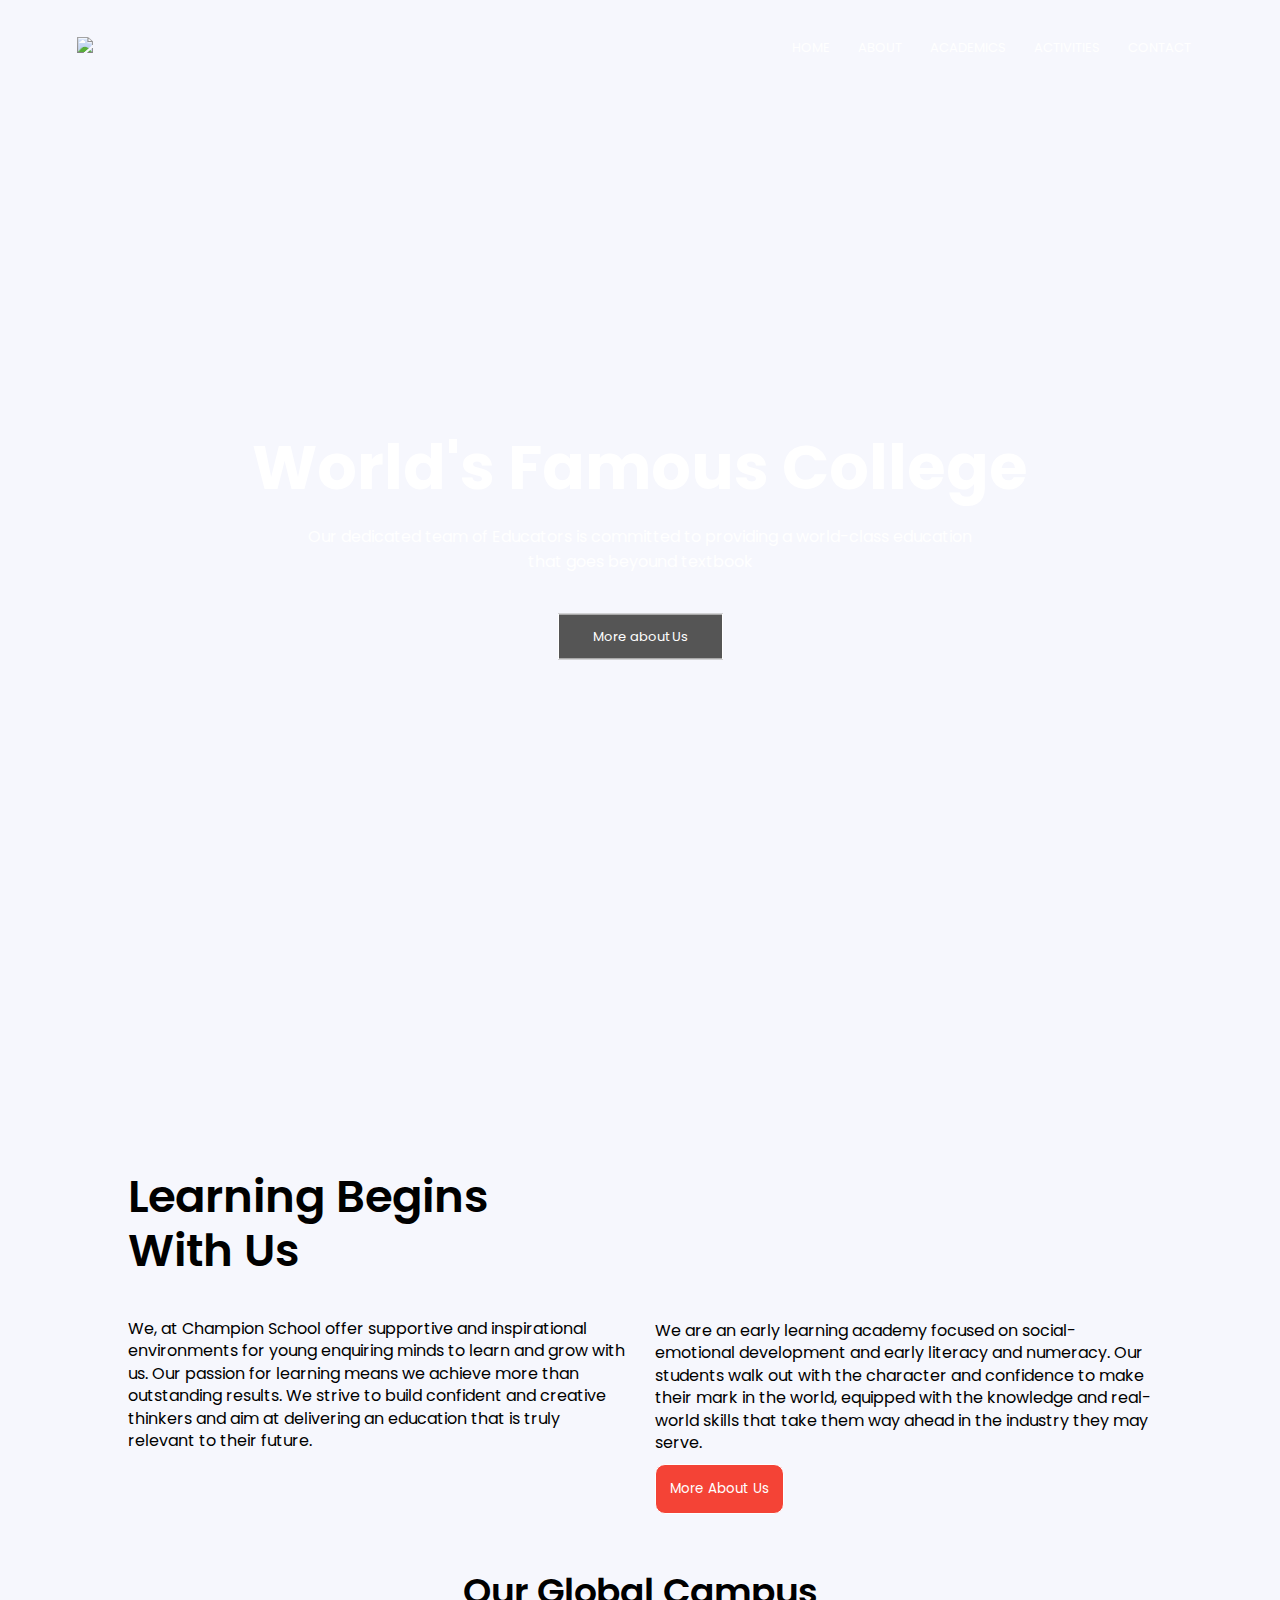
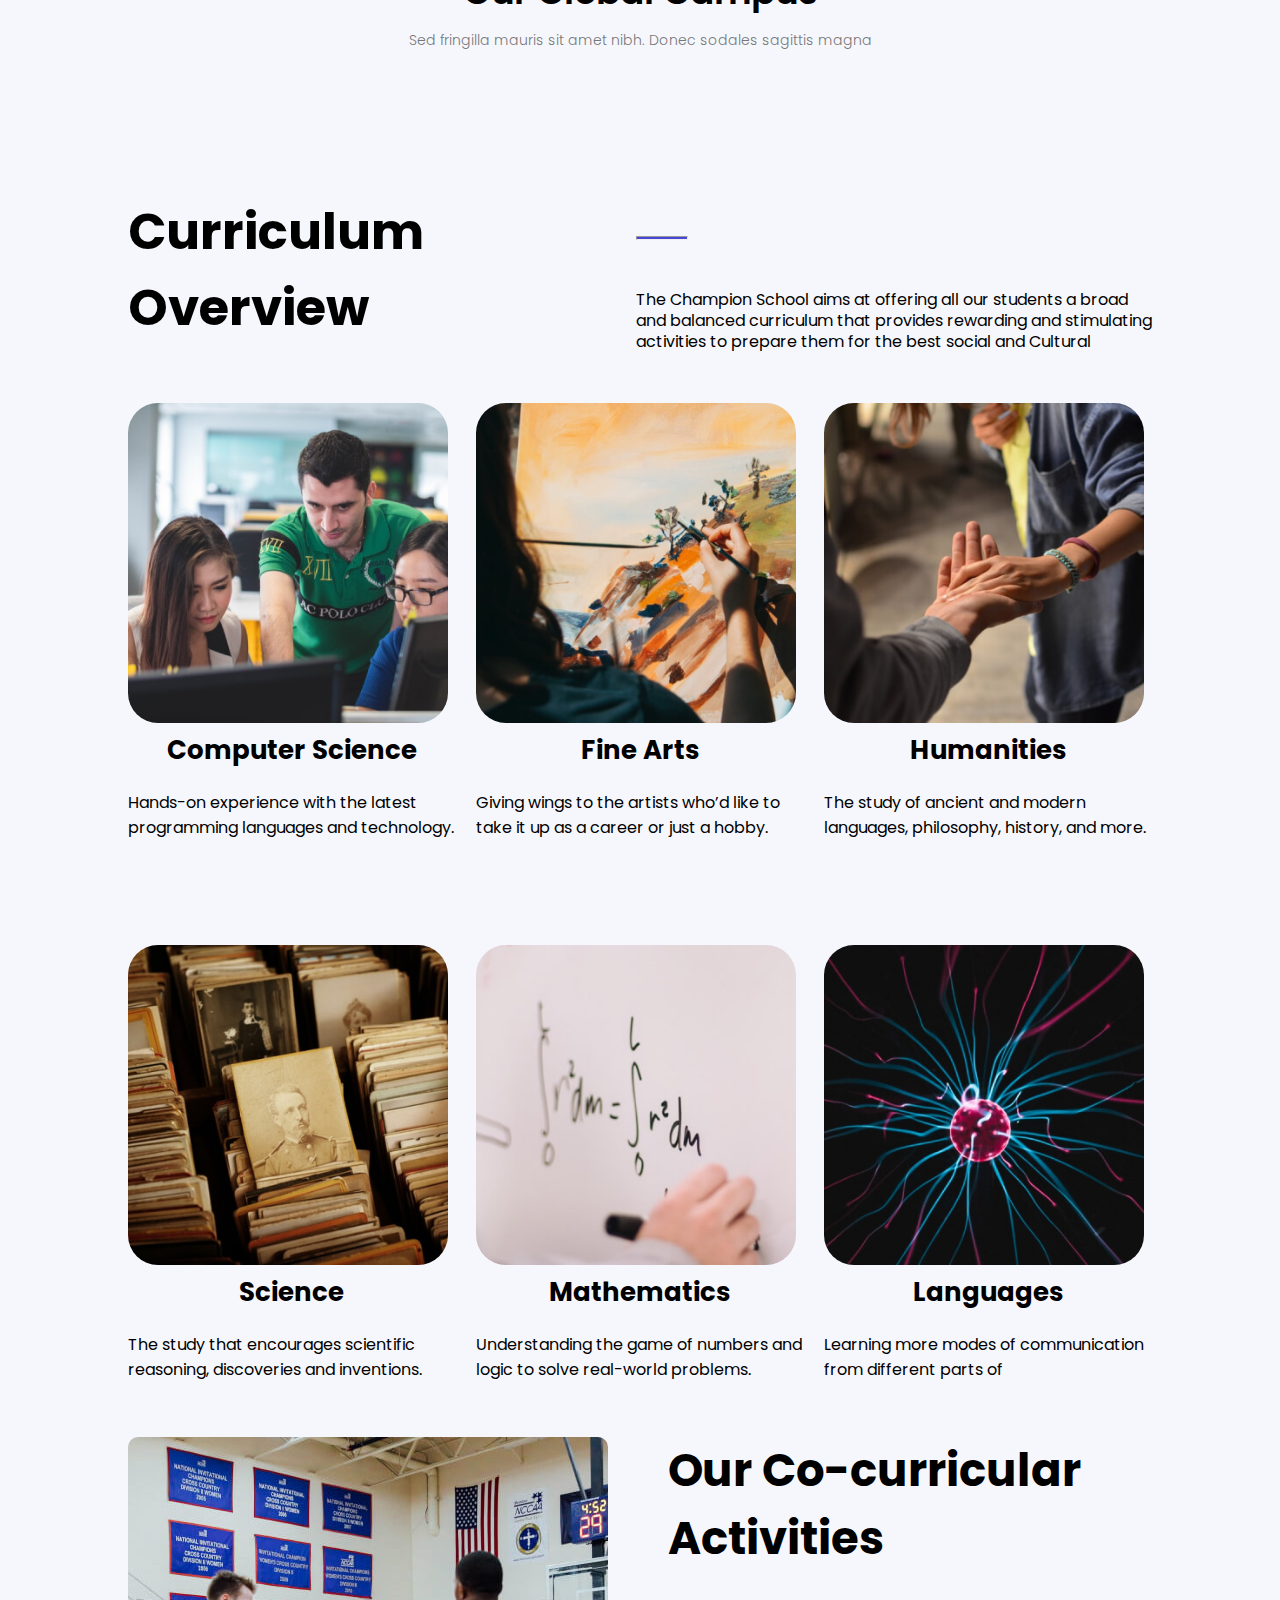
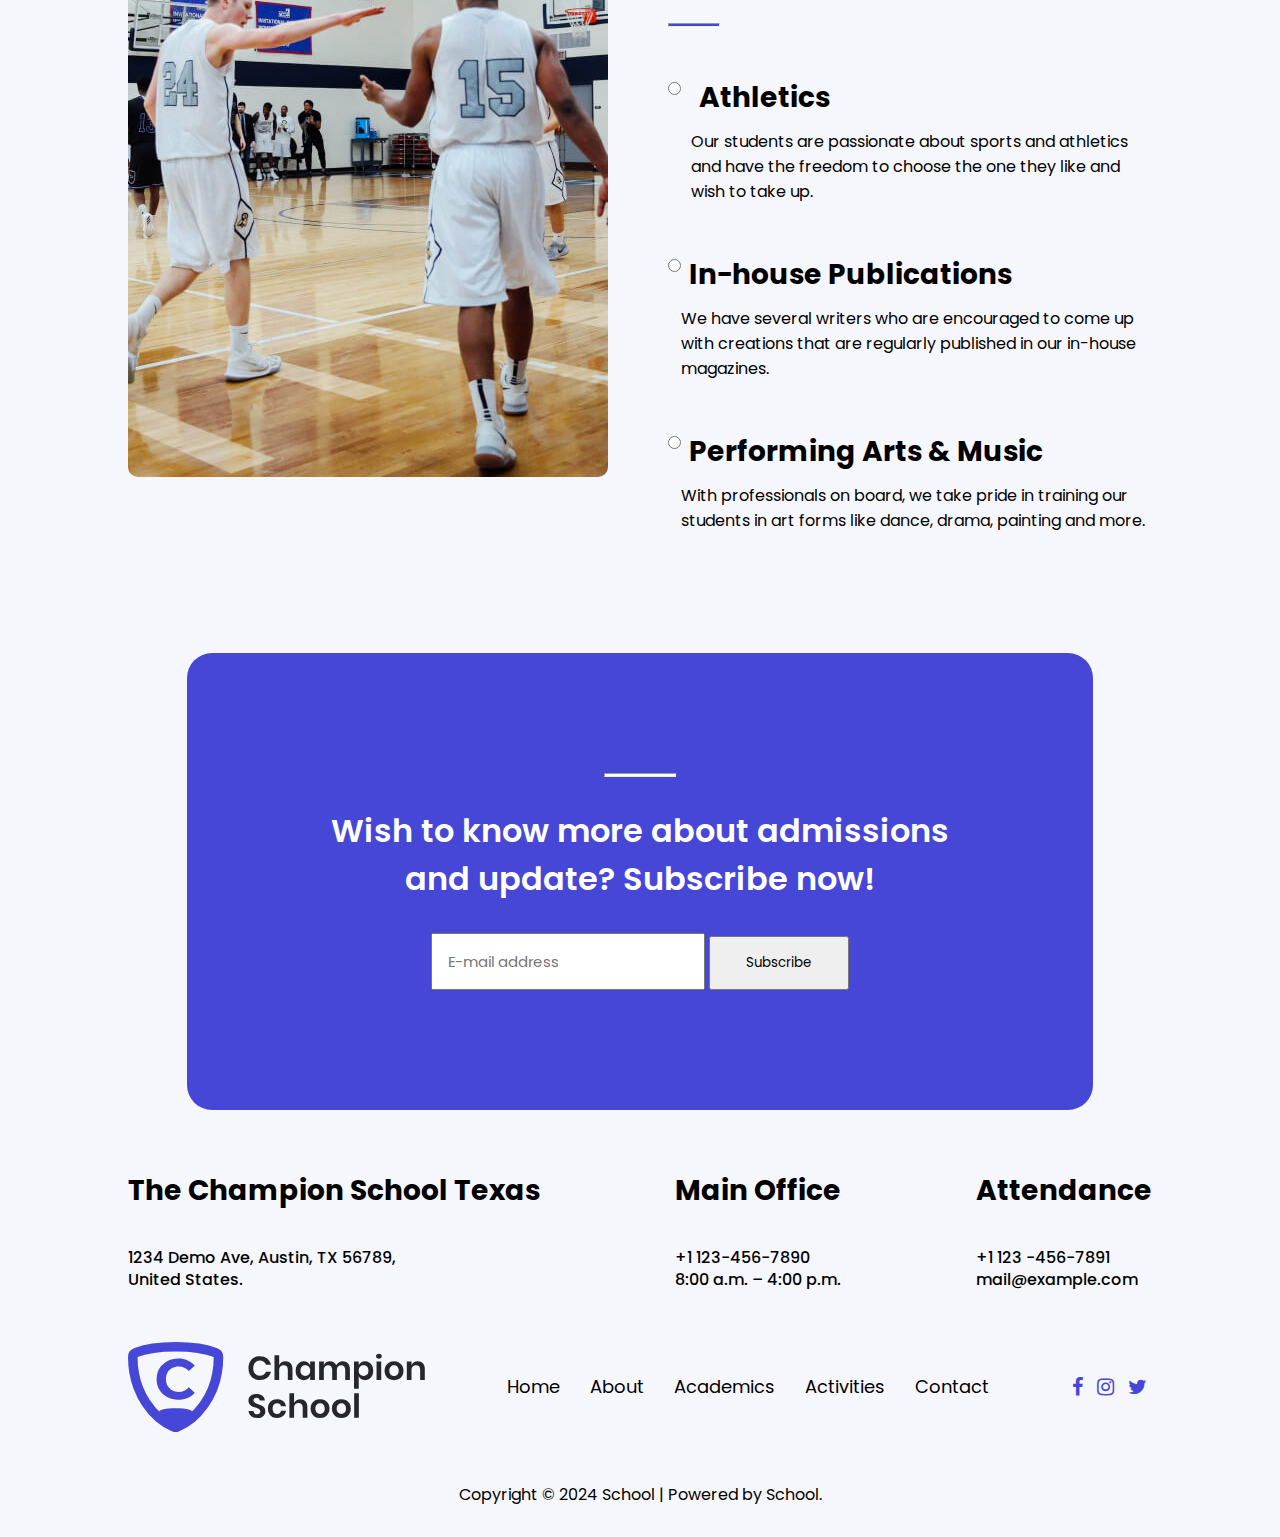
==== index.html @ 12ad3af4 "intial commit" ====
<!DOCTYPE html>
<html lang="en">
<head>
    <meta charset="UTF-8">
    <meta http-equiv="X-UA-Compatible" content="IE=edge">
    <meta name="viewport" content="width=device-width, initial-scale=1.0">
    <title>University Website Design</title>
    <link rel="preconnect" href="https://fonts.googleapis.com">
    <link href="https://fonts.googleapis.com/css2?family=Lato:wght@400;700&family
=League+Spartan:wght@400;500;600;700&family=Poppins:ital,wght@0,200;0,400;0,
500;0,600;0,900;1,400;1,600&display=swap" rel="stylesheet">
<link rel="preconnect" href="https://fonts.gstatic.com" crossorigin>
<link rel="stylesheet" href="font-awsome/css/font-awesome.min.css"> 
    <link rel="stylesheet" href="style.css">
</head>
<body>

     <section class="header">
         <nav>
              <a href="index.html"><img src="images/site-logo.svg"></a>
              <div class="nav-links" id="navLinks">
                <i class="fa fa-times" onclick="hideMenu()"></i>
                    <ul>
                        <li><a href="index.html">HOME</a></li>
                        <li><a href="about.html">ABOUT </a></li>
                        <li><a href="academics.html">ACADEMICS</a></li>
                        <li><a href="activities.html">ACTIVITIES</a></li>
                        <li><a href="contact.html">CONTACT</a></li>
                    </ul>
              </div>
              <i class="fa fa-bars" onclick="showMenu()"></i>
         </nav>

         <div class="text-box">
               <h1>World's Famous College</h1>
               <p>Our dedicated team of Educators is committed to providing a world-class education <br>
              that goes beyound textbook </p>
                 <a href="" class="hero-btn">More about Us</a>
         </div>
         
     </section>

<!---------  learning--------->

<section class="learning">
        <div class="col-1">
          <h2> Learning Begins <br> With Us</h2>
         <p> We, at Champion School offer supportive and inspirational environments for young 
          enquiring minds to learn and grow with us. Our passion for learning means we achieve 
          more than outstanding results. We strive to build confident and creative 
          thinkers and aim at delivering an education that is truly relevant to their future.</p>
        </div>
         <div class="col-2">
          
            <p>We are an early learning academy focused on social-emotional development and early literacy and numeracy.
               Our students walk out with the character and confidence to make their mark in the world, equipped
                with the knowledge and real-world skills that take them way ahead in the industry they may serve.
              </p>
              <button class="learn">More About Us</button>
         </div>

</section>

<!-------------Our Campus----------->

<section class="campus">
    <h1>Our Global Campus</h1>
    <p>Sed fringilla mauris sit amet nibh. Donec sodales sagittis magna</p>
      
     <div class="row">
           <div class="campus-col">
               <img src="images/london.png" alt="">
                <div class="layer">
                     <h3>LONDON</h3>
                </div>
           </div>
           <div class="campus-col">
               <img src="images/newyork.png" alt="">
                <div class="layer">
                     <h3>NEWYORK</h3>
                </div>
           </div>
           <div class="campus-col">
               <img src="images/washington.png" alt="">
                <div class="layer">
                     <h3>WASHINGTON</h3>
                </div>
           </div>
     </div>

</section>


<!-------------------Curriculum----------------->

<section class="curriculum">

    <div class="curriculum-col">
             <h2>Curriculum <br> Overview</h2>
              <div>
                <hr class="hero">
                <p>The Champion School aims at offering all our students a broad <br> and balanced curriculum that provides 
                   rewarding and stimulating <br> activities to prepare them for the best social and Cultural</p>
              </div>
    </div>

    <div class="subjects">
            <div class="subject">
                <img src="Images/school-template-curriculum-img-1.jpg" alt="">
                <h4>Computer Science</h4>
                <p>Hands-on experience with the latest programming languages and technology.</p>
            </div>
            <div class="subject">
                <img src="Images/school-template-curriculum-img-2.jpg" alt="">
                <h4>Fine Arts</h4>
                <p>Giving wings to the artists who’d like to take it up as a career or just a hobby.</p>
            </div>
            <div class="subject">
                <img src="Images/school-template-curriculum-img-3.jpg" alt="">
                <h4>Humanities</h4>
                <p>The study of ancient and modern languages, philosophy, history, and more.</p>
            </div>

    </div>

    <div class="subjects">
        <div class="subject">
            <img src="Images/school-template-curriculum-img-4.jpg" alt="">
            <h4>Science </h4>
            <p>The study that encourages scientific reasoning, discoveries and inventions.</p>
               
        </div>
        <div class="subject">
            <img src="Images/school-template-curriculum-img-5.jpg" alt="">
            <h4>Mathematics</h4>
            <p>Understanding the game of numbers and logic to solve real-world problems.</p>
        </div>
        <div class="subject">
            <img src="Images/school-template-curriculum-img-6.jpg" alt="">
            <h4>Languages</h4>
            <p>Learning more modes of communication from different parts of</p>
        </div>

</div>


</section>



<!------------------co-curricular------------>
<section class="co-curricular">

    <div class="co-curricularImg"> 
        <img src="Images/school-template-activities-img.jpg" alt="">
    </div>  
   

      <div class="co-curricular1">
          <h2>Our Co-curricular Activities</h2>
          <hr class="hero"/>
          <div class="athletics">
            <div class="athlet">
                 <div class="radio">
                    <input type="radio" class="myradio">
                 </div>
                    <div class="Ourathlet">
                        <h3>Athletics</h3>
                        <p>Our students are passionate about sports and athletics and have the freedom to 
                          choose the one they like and wish to take up.</p>
                    </div>
                 </div>
            <div class="InHouse">
                <div class="radio">
                    <input type="radio">
                 </div>
                 <div class="house">
                    <h3>In-house Publications</h3>
                    <p>We have several writers who are encouraged to come up with creations 
                        that are regularly published in our in-house magazines.</p>
                 </div>
     
            </div>
            <div class="Arts">
                <div class="radio">
                    <input type="radio">
                 </div>

                 <div class="Art1">
                    <h3>Performing Arts & Music</h3>
                    <p>With professionals on board, we take pride in training our students in art 
                    forms like dance, drama, painting and more.</p>
                 </div>
            
            </div>
          </div>
         
      </div>

</section>


<!------------subscribe-->

<section class="subscribe">
  <div class="subscribe1">
    <hr class="hero"/>
    <h2>Wish to know more about admissions and update? Subscribe now!</h2>
    <input type="text" placeholder="E-mail address">
    <button type="button">Subscribe</button>

  </div>
    


</section>


<section class="championSchool">
    <div class="theschool">
             <h3>The Champion School Texas​</h3>
             <p>1234 Demo Ave, Austin, TX 56789,</p>
             <p>United States.</p>
    </div>
    <div class="Main">
            <h3>Main Office</h3>
            <p>+1 123-456-7890</p>
            <p>8:00 a.m. – 4:00 p.m.</p>
    </div>
    <div class="attendance​">
        <h3>Attendance​</h3>
        <p>+1 123 -456-7891</p>
        <p>mail@example.com</p>
    </div>

</section>

<section class="footer">
<footer>
    <img src="Images/site-logo (1).svg" alt="">
     <div class="menu">
         <ul>
             <li>Home</li>
             <li>About</li>
             <li>Academics</li>
             <li>Activities</li>
             <li>Contact</li>
         </ul>
     </div>
     <div class="footer-icons">
         <i class="fa fa-facebook"></i>
         <i class="fa fa-instagram"></i>
         <i class="fa fa-twitter"></i>
     </div>
</footer>
<p>Copyright © 2024 School | Powered by School.</p>
</section>



     <!-------------Javascript for toggle menu------------>
     <script>
            var navLinks = document.getElementById("navLinks");

            function showMenu(){
                navLinks.style.right = "0";
            }
            function hideMenu(){
                navLinks.style.right = "-200px";
            }


     </script>
    
</body>
</html>
---- style.css ----
*{
    margin: 0;
    padding: 0;
    font-family: 'Lato', sans-serif;
    font-family: 'League Spartan', sans-serif;
    font-family: 'Poppins', sans-serif;   
}
body{
    background-color:#F6F7FD ;
}

.header{
    min-height: 120vh;
    width: 100%;
    background-image:  url(images/banner1.jpg);
    background-position: center;
    background-size: cover;
    position: relative;
}
nav{
    display: flex;
    padding: 2% 6%;
    justify-content: space-between;
    align-items: center;
}
nav img{
    width: 150px;
}
.nav-links{
    flex: 1;
    text-align: right;
}
.nav-links ul li{
    list-style: none;
    display: inline-block;
    padding: 8px 12px;
    position: relative; 
}
.nav-links ul li a{
    color: #fff;
    text-decoration: none;
    font-size: 13px;
}
.nav-links ul li::after{
    content: "";
    width: 0%;
    height: 2px;
    background: #4747D7;
    display: block;
    margin: auto;
    transition: 0.5s;
}
.nav-links ul li:hover::after{
    width: 100%;
    color: #4747D7;
}
.text-box{
    width: 90%;
    color: #fff;
    position: absolute;
    top: 50%;
    left: 50%;
    transform: translate(-50%, -50%);
    text-align: center;
}
.text-box h1{
    font-size: 62px;
}
.text-box p{
    margin: 10px 0 40px;
    font-size: 16px;
    color: #fff;
}
.hero-btn{
    display: inline-block;
    text-decoration: none;
    color: #fff;
    border: 1px solid #fff;
    padding: 12px 34px;
    font-size: 13px;
    background-color: #555;
    position: relative;
    cursor: pointer;
}
nav .fa{
    display: none;
}
.hero-btn:hover{
    border: 1px solid #4747D7;
    background: #4747D7;
    transition: 1s;
}
@media (max-width: 700px) {
    body{
        overflow-x: hidden;
    }
    .text-box h1{
        font-size: 20px;
    }
    .nav-links ul li{
       display: block;
    }
    .nav-links{
        position: fixed;
        background: #4747D7;
        height: 100vh;
        width: 200px;
        top: 0;
        right: -200px;
        text-align: left;
        z-index: 2;
        transition: 1s;
        
    }
    nav .fa{
        display: block;
        color: #fff;
        margin: 10px;
        font-size: 22px;
        cursor: pointer;
    }
    .nav-links ul{
        padding: 30px;
    }
}
/*------Learning-----------*/

.learning{
    display: flex;
    justify-content: space-between;
    width: 80%;
    gap: 30px;
    width: 80%;
    margin: auto;
    margin-top: 90px;
}

.learning .col-1{
    width: 100%;
}

.col-1 h2{
    font-size: 45px;
    font-weight: 600;
    font-family: Poppins;
    margin-bottom: 40px;
    line-height: 1.2;
}
.col-1 p{
    line-height: 1.4;
    font-size: 16px;
}

.col-2{
    width: 100%;
    margin-top: 150px;
}

.col-2 p{

    line-height: 1.4;
    font-size: 16px;
}
button.learn{
    padding: 14px;
    margin-top: 10px;
    color: #fff;
    background-color: #f44336;
    border: 1px solid #fff;
    border-radius: 10px;
}

/*----------------Campus----------*/

.campus{
    width: 80%;
    margin: auto;
    text-align: center;
    padding-top: 50px;
}
.campus h1{
    font-size: 36px;
    font-weight: 600;
}
.campus p{
    color: #777;
    font-size: 14px;
    font-weight: 300;
    line-height: 22px;
    padding: 10px;
}

.campus .row{
    display: flex;
    justify-content: space-between;
    align-items: center;
    margin-top: 5px;
}
.campus-col{
    flex-basis: 32%;
    border-radius: 10px;
    margin-bottom: 30px;
    position: relative;
    overflow: hidden;
}
.campus-col img{
    width: 100%;
    display: block;
}
.layer{
    background: transparent;
    height: 100%;
    width: 100%;
    position: absolute;
    top: 0;
    left: 0;
    transition: 0.5s;
}
.layer:hover{
    background: rgba(226, 0, 0, 0.7);
}
.layer h3{
    width: 100%;
    font-weight: 500;
    color: #fff;
    font-size: 26px;
    bottom: 0;
    left: 50%;
    transform: translateX(-50%);
    position: absolute; 
    opacity: 0;
    transition: 0.5s;
}
.layer:hover h3{
    bottom: 49%;
    opacity: 1;
}
/*------------Curriculum----------*/
.curriculum-col{
    display: flex;
    justify-content: space-between;
    align-items: center;
    gap: 20px;
}
.curriculum-col h2{
    font-size: 50px;
    flex-basis: 45%;
}
.curriculum-col p{
    font-size: 16px;
    line-height: 1.3;
    flex-basis: 45%;
    margin-top: 20px;
}
.hero{
    width: 50px;
    height: 2px;
    background-color: #4747D7;
}
.subjects{
    display: flex;
    align-items: center;
    justify-content: space-between;
    margin-top: 50px;
}
.subject{
    flex-basis: 32%;
    margin-bottom: 30px;
    position: relative;
    overflow: hidden;
}
.subjects img{
    display: block;
    border-radius: 30px;
    width: 320px;
}
.subjects h4{
    font-size: 26px;
    font-weight: 700;
    margin-bottom: 20px;
    margin-top: 8px;
    text-align: center;
}
.subjects p{
    font-size: 16px;
    margin-bottom: 25px;
}
/* --------co-curriculum-------------------*/
.co-curricular{
    display: flex;
    justify-content: space-between;
    width: 80%;
    margin: auto;
    gap: 60px;

}
.co-curricularImg img{
    display: block;
    border-radius: 10px;
}
.co-curricular1 h2{
    font-size: 45px;
}
.hero{
    margin-top: 50px;
    margin-bottom: 50px;
}
.athletics h3{
    font-size: 28px;
    margin-left: 8px;
    margin-bottom: 10px;
    
}
.athletics p{
    font-size: 16px;

}
.athlet{
    margin-top: 30px;
    display: flex;
    margin-bottom: 50px;
}
.athlet .radio{
    width: 50px;
}
.InHouse{
    margin-top: 30px;
    margin-bottom: 50px;
    display: flex;
}
.Arts{
    margin-top: 30px;
    margin-bottom: 50px;
    display: flex;
}
/*----------Subscribe-----------*/
.subscribe{
    width: 80%;
    margin: auto;
    margin-top: 70px;
    margin-bottom: 60px;
}
.subscribe1{
    display: block;
    text-align: center;
    margin: auto;
    background-color:  #4747D7;
    padding: 120px;
    width: 65%;
    border-radius: 25px;

}
.subscribe1 .hero{
    display: block;
    margin: auto;
    margin-bottom: 10px;
    background-color: white;
    width: 70px;
    height: 2px;
}
.subscribe1 h2{
    font-size: 32px;
    font-weight: 600;
    color: white;
    margin: 30px 0px 30px 0px;
}
.subscribe1 input{
    padding: 15px;
    width: 240px;
    outline: none;
}
.subscribe1 input:placeholder-shown{
    font-size: 15px;
}
.subscribe1 button{
    padding: 15px 35px 15px 35px;
}
/*------------Our school------------*/
.championSchool{
    display: flex;
    align-items: center;
    justify-content: space-between;
    width: 80%;
    margin: auto;
    margin-bottom: 50px;
    background-color: #F6F7FD;
}
.championSchool h3{
    font-size: 28px;
    margin-bottom: 35px;
}
.championSchool p{
    font-size: 16px;
    line-height: 1.4;
    font-weight: 500;
}

/*--------footer-----------*/
footer{
    display: flex;
    align-items: center;
    justify-content: space-between;
    width: 80%;
    margin: auto;
    margin-bottom: 80px;
}
footer img{
    width: 300px;
}
footer ul{
    display: flex;
}
footer ul li{
    list-style: none;
    padding: 15px;
    font-size: 18px;
}
.footer{
    background-color: #F6F7FD;
}
.footer-icons i{
      font-size: 20px;
      padding: 5px;
      color: #4747D7;
      background-color: #F6F7FD;
}
.footer p{
    text-align: center;
    font-size: 16px;
    margin-bottom: 30px;
    margin-top: -30px;
}

/*------------About Section -----------*/
.about-header{
    min-height: 100vh;
    width: 100%;
    background-image:  url(images/background.jpg);
    background-position: center;
    background-size: cover;
    position: relative;
}
.hero1{
    display: flex;
    justify-content: space-between;
    align-items: center;
    width: 80%;
    gap: 50px;
    margin: auto;
    margin-top: 90px;
}
.hero1 h3{
    font-size: 50px;
}
.heroText{
    width: 50%;
}
.heroNote{
    width: 50%;
    margin-left: 50px;
}
.heroNote p{
    font-size: 17px;
    line-height: 1.3;
}
p.second{
    margin-top: 20px;
}
.headmaster{
    display: flex;
    align-items: center;
    justify-content: space-between;
    background-color: #F6F7FD;
    padding-top: 70px;
    padding-bottom: 70px;
    width: 80%;
    margin: auto;
    gap: 50px;
}
.headmaster img{
    border-radius: 15px;
    object-fit: cover;
}

.about-him i{
    font-size: 40px;
    margin-bottom: 30px;
    color: #4747D7;
}
.about-him h3{
    font-size: 48px;
    font-weight: normal;
    color: #777;
}
.about-him p{
    font-size: 18px;
    margin-top: 12px;
}
.glance{
  width: 80%;
  margin: auto;
  gap: 20px;
}
.glance h3{
    font-size: 26px;
    text-align: center;
    margin-bottom: 30px;
}
.hero2{
 
    display: flex;
    align-items: center;
    justify-content: space-between;
}
.about2 h3{
    font-size: 56px;
    color: #4747D7;
}
.hero3{
    margin: 70px 90px 70px 80px;
}
.mission hr{
    margin-top: 70px;
    margin-bottom: 70px;
}
.ourshoool{
    display: flex;
    align-items: center;
    justify-content: space-between;
}
.ourshoool h3{
    width: 35%;
    font-size: 25px;
}
.ourshoool p{
   width: 65%;
   font-size: 17px;
   line-height: 1.3;
}
/*------------Academics section----------*/
.academics-header{
    min-height: 100vh;
    width: 100%;
    background-image:  url(images/banner2.jpg);
    background-position: center;
    background-size: cover;
    position: relative;
}
.curriculum{
    width: 80%;
    margin:auto;
    margin-top: 90px;
}
.curriculum h5{
    font-size: 24px;
    margin-bottom: 15px;
}
.curriculum h3{
    font-size: 36px;
}
.offer{
    display: flex;
    align-items: center;
    justify-content: space-between;
}
.offer1 p{
    width: 80%;
}
.offer2 p{
    width: 80%;
}
.oursubjects{
    margin: 70px 90px 70px 90px;
}
.subject4{
    display: flex;
    justify-content: space-between;
    align-items: center;
    margin-bottom: 60px;
    gap: 90px;
    
}
.subject4 img{
    border-radius: 5px;
    object-fit: cover;
}
.subject4 h3{
    font-size: 26px;
    font-weight: 600;
}

.subject4 p{
    font-size: 17px;
    line-height: 1.3;
}



/*--------------Facilities-------------*/
.row{
    display: flex;
    justify-content: space-between;
    align-items: center;
}
.facilities{
    width: 80%;
    margin: auto;
    text-align: center;
    padding-top: 100px;
    margin-top: 80px;
    margin-bottom: 80px;
}
.facilities h1{
    font-size: 45px;
    font-weight: 600;
    margin-bottom:30px ;
}
.facilities p{
    margin-bottom: 15px;
}
.facilities-col{
    flex-basis: 31%;
    border-radius: 10px;
    margin-bottom: 5%;
    text-align: left;
}
.facilities-col img{
    width: 100%;
    border-radius: 10px;
}
.facilities-col p{
    padding: 0;
}
.facilities-col h3{
    margin-top: 16px;
    margin-bottom: 15px;
    text-align: left;
}
/*---------contact-style-------*/
.contact-header{
    min-height: 100vh;
    width: 100%;
    background-image:  url(images/contact.jpg);
    background-position: center;
    background-size: cover;
    position: relative;
}

.contact-us{
    width: 80%;
    margin: auto;
    margin-bottom: 80px;
}
.contact-col{
    margin-top: 80px;
    width: 100%;
}
.contact-col div{
    display: flex;
    align-items: center;
    margin-bottom: 40px;
}
.contact-col form{
    width: 100%;
}
.contact-col .fa{
    font-size: 28px;
    color: #4747D7;
    margin: 10px;
    margin-right: 30px;
}
.contact-col div p{
    padding: 0;
}
.contact-col div h5{
    font-size: 20px;
    margin-bottom: 5px;
    color: #555;
    font-weight: 400;
}
.contact-col input, .contact-col textarea{
    width: 100%;
    padding: 15px;
    margin-bottom: 17px;
    outline: none;
    border: 1px solid #ccc;
}

/*--------activities styles---------*/
.activities-header{
    min-height: 100vh;
    width: 100%;
    background-image:  url(images/banner.png);
    background-position: center;
    background-size: cover;
    position: relative;
}
.activities{
    margin: 70px 90px 70px 90px;
}
.co-activities{
    display: flex;
    align-items: center;
    justify-content: space-between;
    gap: 90px;
    padding-bottom: 80px;
    padding-top: 80px;
}
.co-activities img{
    width: 560px;
    border-radius: 15px;
}
.co-activities h3{
    font-size: 36px;
    font-weight: 600;
}
.co-activities p{
    font-size: 17px;
    line-height: 1.3;
}

/*--------------------media queries--------------*/
@media screen and (max-width: 1024px) {
    .co-curricularImg img {
        width: 400px;
    }
    
    footer img {
        width: 150px;
    }

}
@media screen and (max-width: 900px) {
    .col-1 h2 {
        font-size: 38px;
        
    }
    .curriculum-col h2 {
        font-size: 42px;
        flex-basis: 45%;
    }
    .subscribe1 {
        padding: 30px;
        width: 65%;
    }
    .subscribe1 h2 {
        font-size: 22px;
    
    }
    .subscribe1 input {
        padding: 10px;
        width: 180px;
    }
    .subscribe1 button {
        padding: 10px 25px 10px 25px;
    }
    .championSchool {
        flex-direction: column;
    }
    .theschool{
        width: 100%;
        text-align: center;
        margin-bottom: 20px;
    }
    .Main{
        margin-bottom: 20px;
    }
    .co-curricular {
        flex-direction: column;
    }
    .co-curricularImg img {
        width: 500px;
        margin: auto;
    }
   
    .co-curricular1{
        width:450px;
        margin: auto;
    }
    .co-curricular1 h2 {
        font-size: 35px;
    }
    .hero {
        margin-top: 30px;
        margin-bottom: 30px;
    }
    .athletics h3 {
        font-size: 22px;
        margin-left: 8px;
        margin-bottom: 10px;
    }
    footer img {
        width: 200px;
    }
    footer {
        flex-direction:column;
    }
}
@media screen and (max-width: 815px){
    .col-1 h2 {
        font-size: 32px;
        
    }
    .curriculum-col {
     flex-direction: column;
    }
    .subjects {
        flex-direction: column;
        align-items: center;
    }
    .subject {
       flex-basis: 40%;
    }
    .subjects img {
        width: 380px;
        margin: auto;
    }
    .co-curricularImg img {
        width: 380px;
    }
} 
@media screen and (max-width: 535px){
    .learning {
       flex-direction: column;
    }
    .col-2 {
        width: 100%;
        margin-top: 30px;
    }
    .subjects img {
        width: 280px;
        margin: auto;
    }
    .co-curricularImg img {
        width: 280px;
    }
    .co-curricular1 {
        width: 300px;
        margin: auto;
    }
    .co-curricular1 h2 {
        font-size: 30px;
    }
    .subscribe1 h2 {
        font-size: 18px;
    }
    .subscribe1 input {
        padding: 8px;
        width: 120px;
        margin-bottom: 5px;
    }
    footer ul li {
        padding: 10px;
        font-size: 12px;
    }
    .menu ul{
        width: 250px;
        margin: auto;
        margin-bottom: 5px;
        margin-right: 55px;
    }
    .footer p {
        text-align: center;
        font-size: 12px;
     
    }
}
@media screen and (max-width: 365px){
    .col-1 p, .col-2 p {
        line-height: 1.4;
        font-size: 14px;
    }
    
    .hero {
        margin-top: 15px;
        margin-bottom: 15px;
    }
    .curriculum-col h2 {
        font-size: 32px;
        flex-basis: 45%;
    }
    .curriculum-col p {
        font-size: 14px;
      
    }
    .subjects img {
        width: 230px;
        margin: auto;
    }
    .subjects h4 {
        font-size: 22px;
        margin-bottom: 10px;
    }
    .subjects p {
        font-size: 14px;
    }
    .co-curricularImg img {
        width: 230px;
    }
    .co-curricular1 {
        width: 230px;
        margin: auto;
    }
    .co-curricular1 h2 {
        font-size: 25px;
    }    
    .athletics p {
        font-size: 14px;
    }
    .menu ul {
        width: 220px;
        padding: 7px;
        margin-right: 75px;
    }
}
/*----------About Media-------------*/
@media screen and (max-width: 1024px) {
    .heroText .hero {
        margin: auto;
        margin-top: 25px;
    }
    .hero1 h3 {
        font-size: 40px;
        text-align: center;
    }
    .about-him h3 {
        font-size: 40px;
        font-weight: normal;
        color: #777;
    }
}

@media screen and (max-width: 900px) {
    
    .hero1 {
        flex-direction: column;
    }
    .heroText {
        width: 100%;
        margin: auto;
    }
    .heroNote {
        width: 100%;
    }
    .headmaster {
       flex-direction: column;
    }
    .about2 h3 {
        font-size: 46px;
        color: #4747D7;
    }

}
@media screen and (max-width: 700px) {

    .hero1 h3 {
        font-size: 32px;
        text-align: center;
    }
    .heroText .hero {
        margin: auto;
        margin-top: 25px;
    }
    .about-him h3 {
        font-size: 28px;
        font-weight: normal;
        color: #777;
    }
    .about2 h3 {
        font-size: 28px;
    }
}
@media screen and (max-width: 630px){
    .ourshoool {
       flex-direction: column;
    }
    .about2 P{
        font-size: 15px;
        text-align: center;
    }
    .ourshoool h3 {
       width: 100%;
       text-align: center;
       margin-bottom: 20px;
    }
    .ourshoool p {
        width: 100%;
    }
} 
@media screen and (max-width:465px) {   
    .headmaster img {
        width: 280px;
    }
    .about-him h3 {
        font-size: 22px;
    }
    .about2 h3 {
        font-size: 22px;
    }
    .about2 P{
        font-size: 14px;
        text-align: center;
    }
}

@media screen and (max-width: 385px){
    .heroNote p {
        font-size: 14px;
    }
    .headmaster img {
        width: 220px;
    }
    .about-him i {
        font-size: 32px;
    }
    .about-him h3 {
        font-size: 18px;
    }
    .about-him p {
        font-size: 16px;
    }
    .about2 h3 {
        font-size: 18px;
    }
    .about2 P {
        font-size: 12px;
        text-align: center;
    }
    .ourshoool p {
        width: 100%;
        font-size: 13px;
    }

}
/*---------academics media query-----------*/
@media screen and (max-width: 850px) {
    .subject4 {
        flex-direction: column;
    }
}
@media screen and (max-width: 480px) {
    .offer {
        flex-direction: column;
    }
    .offer1 p, .offer2 p {
        margin-bottom: 15px;
    }
    .subject4 img {
      width: 300px;
      margin-bottom: -50px;
    }
}
/*-------activities media query----------*/
@media screen and (max-width: 1024px) {
    .co-activities img {
        width: 420px;
        border-radius: 15px;
    }
}
@media screen and (max-width: 850px) {
    .co-activities img {
        width: 350px;
        border-radius: 15px;
    }
}
@media screen and (max-width: 762px) {
    .co-activities {
        flex-direction: column;
    }
    .co-activities h3 {
       font-size: 28px;
    }
    .co-activities p {
        font-size: 16px;
    }
}
@media screen and (max-width: 467px){
    .co-activities img {
        width: 260px;
        border-radius: 15px;
    }
} 


/*----------contact media query--------------*/

@media screen and (max-width: 800px ) {
    .row {
        flex-direction: column;
    }
 
}
@media screen and (max-width: 430px) {
    .contact-col {
       width: 100%;
       margin: autos;   
    }
    .contact-col form{
        width: 90%;
     }
     .contact-col div span h5{
        font-size: 16px;
     }
}
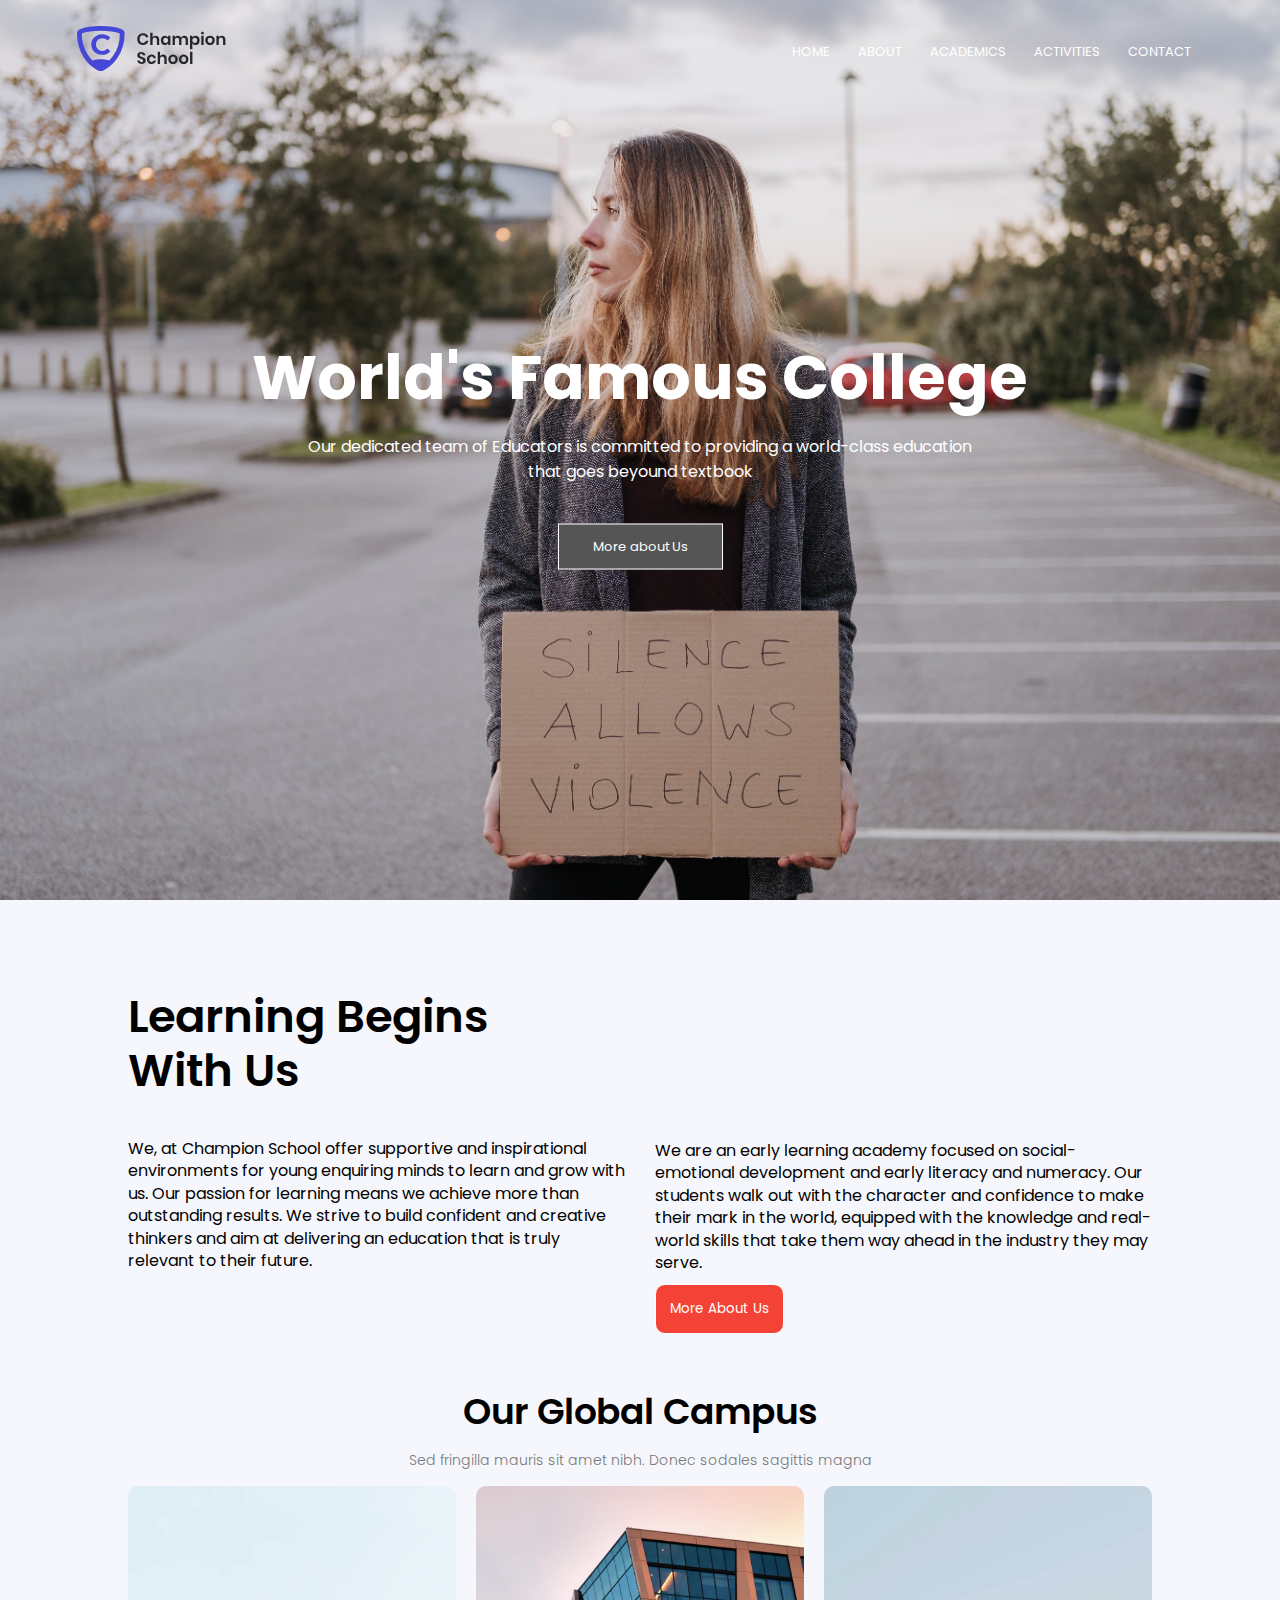
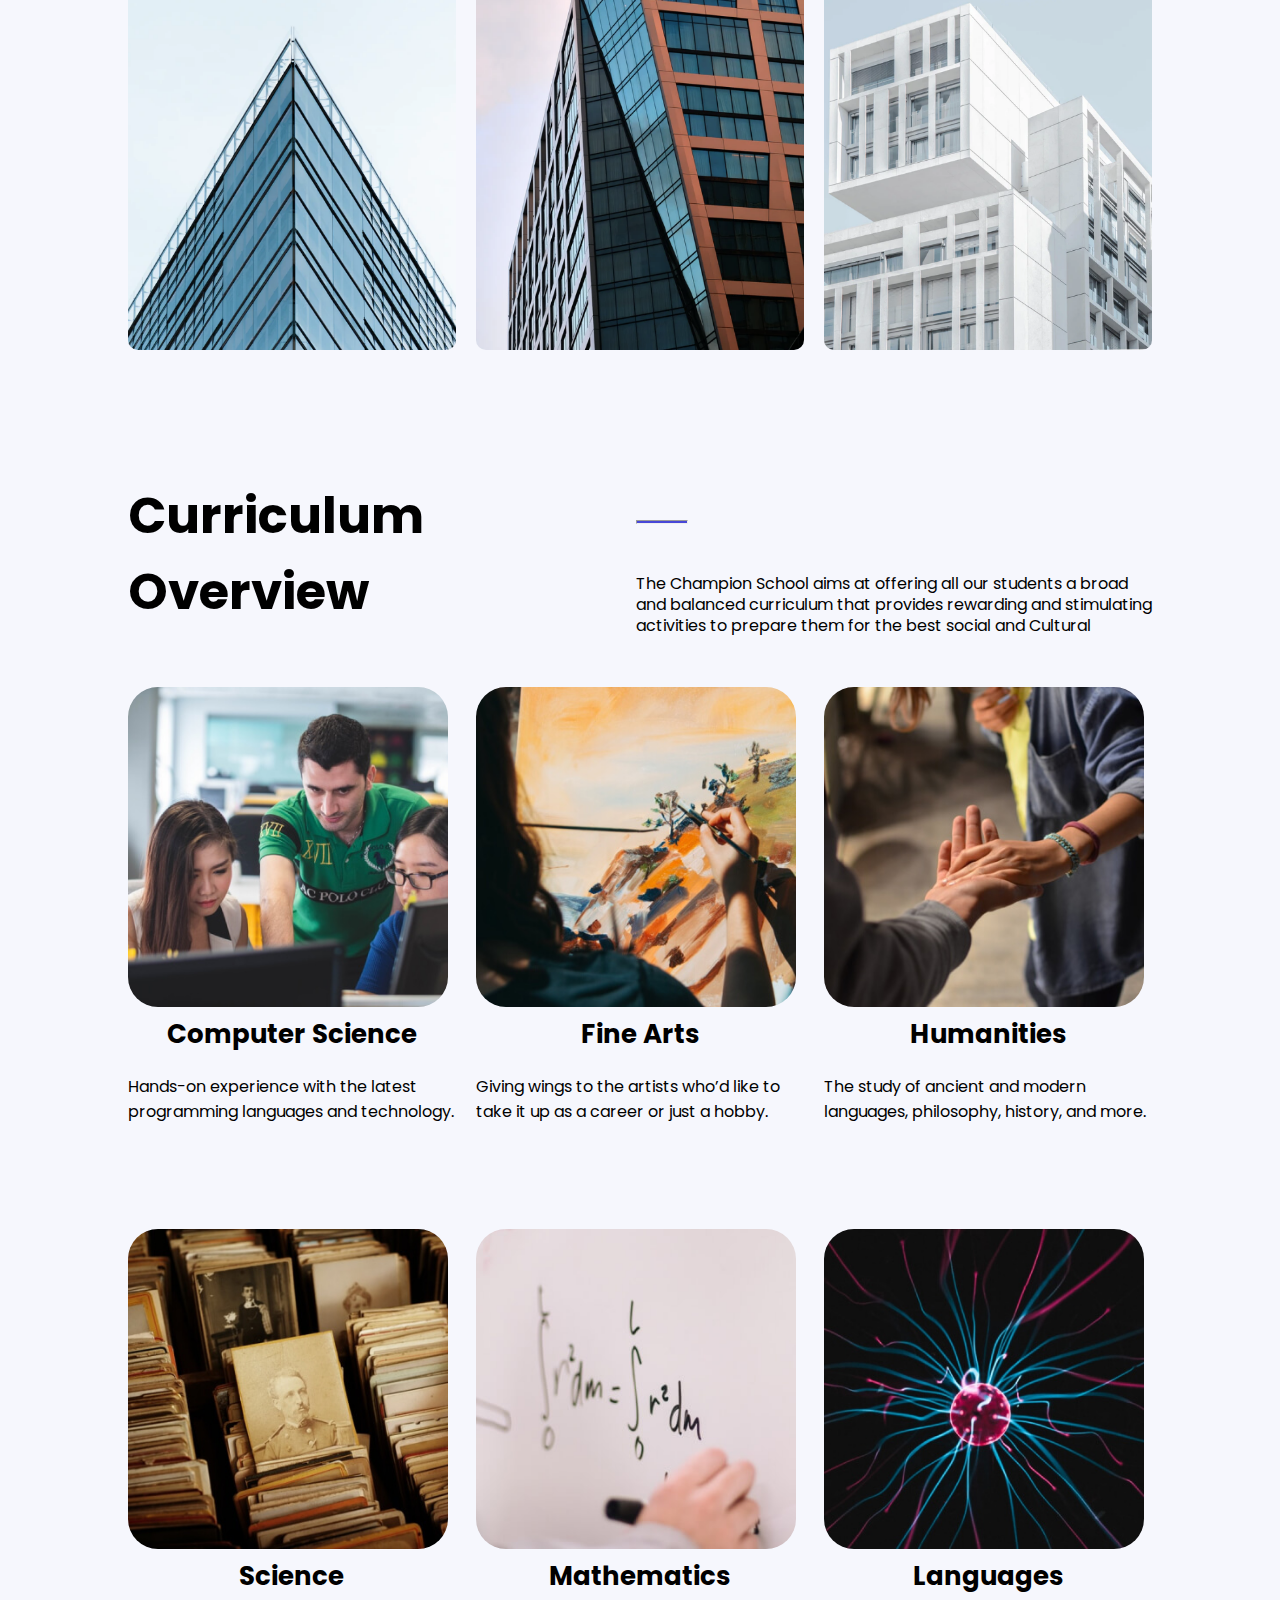
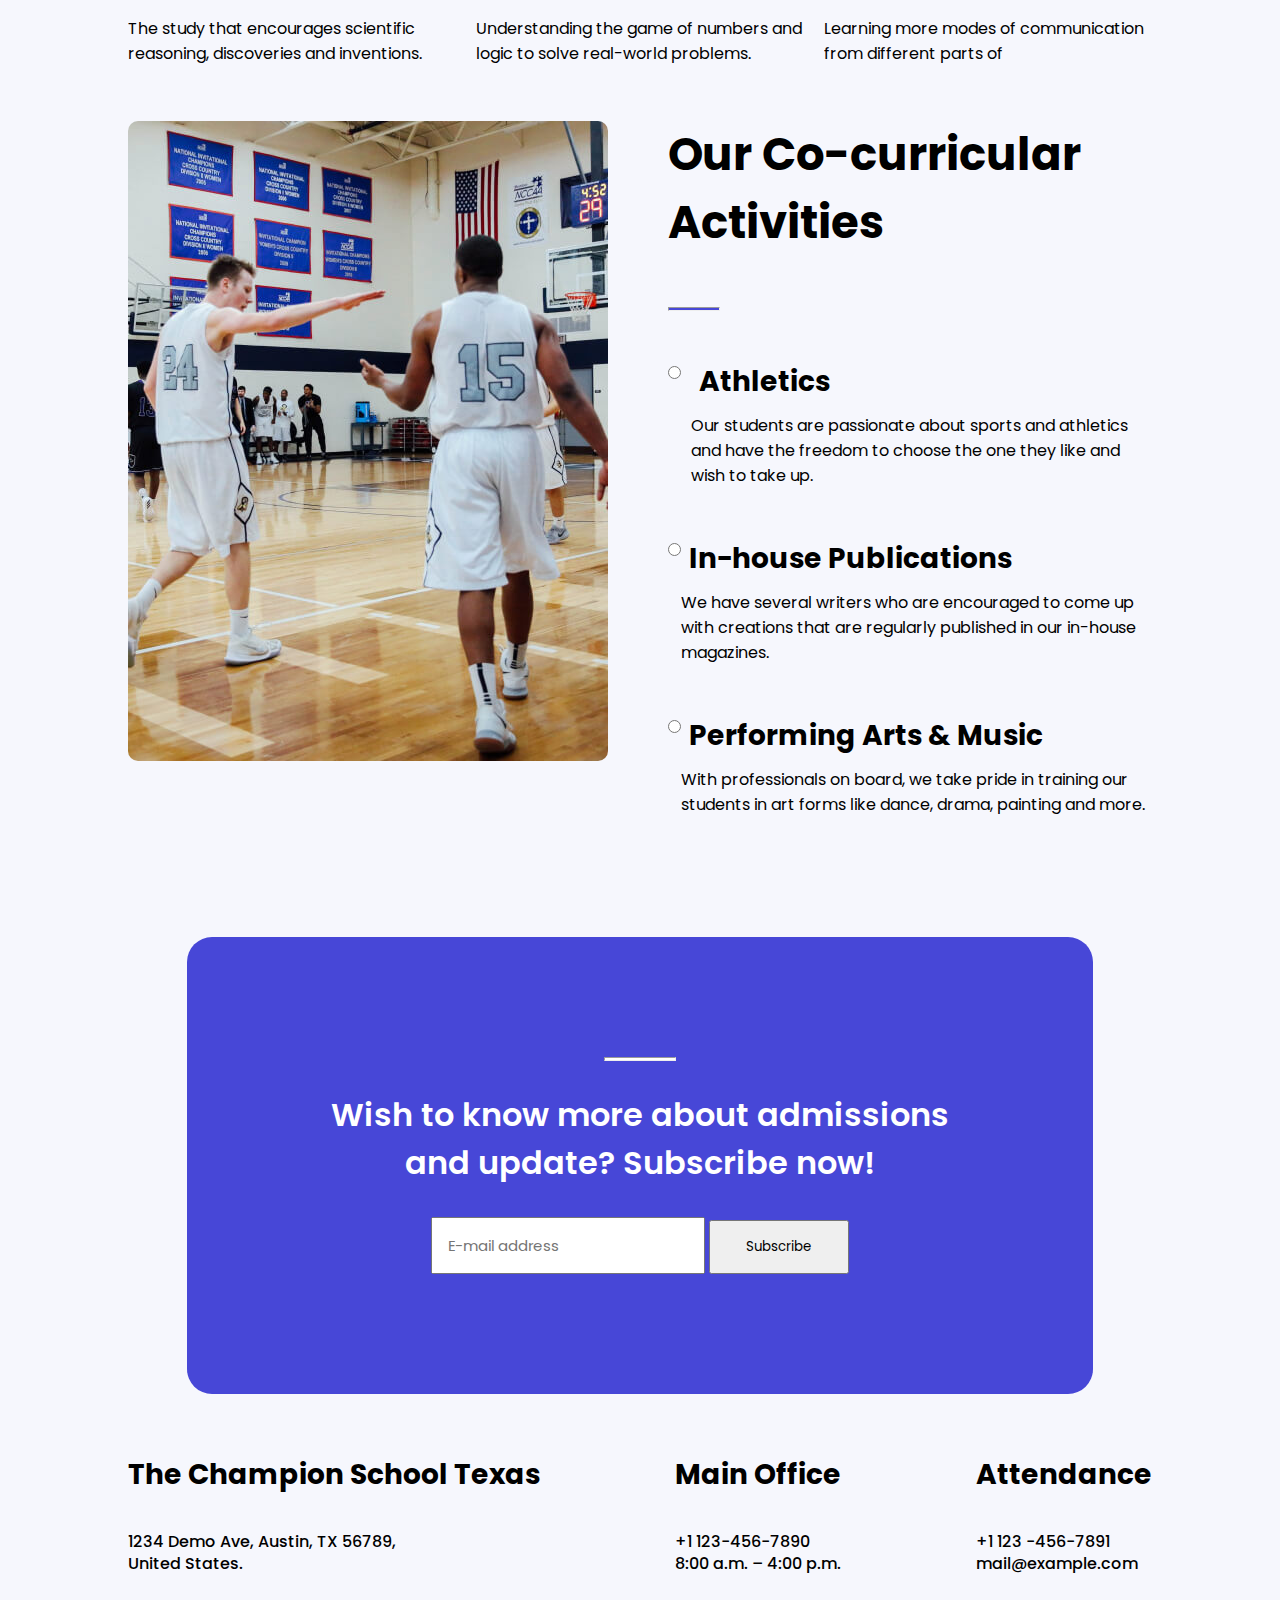
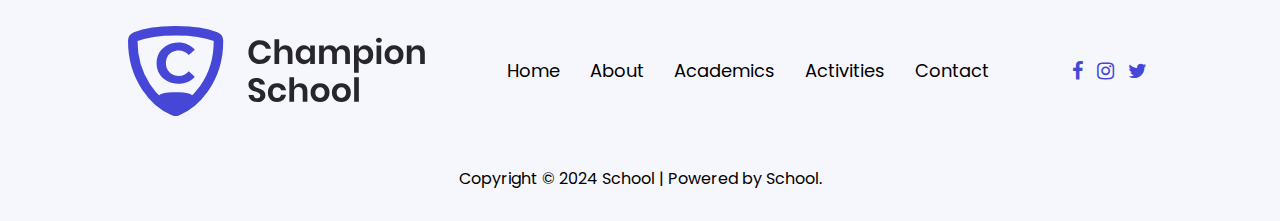
==== commit 56d1e14a: "Update index.html" ====
--- a/index.html
+++ b/index.html
@@ -4,7 +4,7 @@
     <meta charset="UTF-8">
     <meta http-equiv="X-UA-Compatible" content="IE=edge">
     <meta name="viewport" content="width=device-width, initial-scale=1.0">
-    <title>University Website Design</title>
+    <title>College Website Design</title>
     <link rel="preconnect" href="https://fonts.googleapis.com">
     <link href="https://fonts.googleapis.com/css2?family=Lato:wght@400;700&family
 =League+Spartan:wght@400;500;600;700&family=Poppins:ital,wght@0,200;0,400;0,
@@ -17,7 +17,7 @@
 
      <section class="header">
          <nav>
-              <a href="index.html"><img src="images/site-logo.svg"></a>
+              <a href="index.html"><img src="Images/site-logo.svg"></a>
               <div class="nav-links" id="navLinks">
                 <i class="fa fa-times" onclick="hideMenu()"></i>
                     <ul>
@@ -69,19 +69,19 @@
       
      <div class="row">
            <div class="campus-col">
-               <img src="images/london.png" alt="">
+               <img src="Images/london.png" alt="">
                 <div class="layer">
                      <h3>LONDON</h3>
                 </div>
            </div>
            <div class="campus-col">
-               <img src="images/newyork.png" alt="">
+               <img src="Images/newyork.png" alt="">
                 <div class="layer">
                      <h3>NEWYORK</h3>
                 </div>
            </div>
            <div class="campus-col">
-               <img src="images/washington.png" alt="">
+               <img src="Images/washington.png" alt="">
                 <div class="layer">
                      <h3>WASHINGTON</h3>
                 </div>
@@ -273,4 +273,4 @@
      </script>
     
 </body>
-</html>+</html>
--- a/style.css
+++ b/style.css
@@ -10,9 +10,9 @@
 }
 
 .header{
-    min-height: 120vh;
-    width: 100%;
-    background-image:  url(images/banner1.jpg);
+    min-height: 100vh;
+    width: 100%;
+    background-image:  url(Images/banner1.jpg);
     background-position: center;
     background-size: cover;
     position: relative;
@@ -435,7 +435,7 @@
 .about-header{
     min-height: 100vh;
     width: 100%;
-    background-image:  url(images/background.jpg);
+    background-image:  url(Images/background.jpg);
     background-position: center;
     background-size: cover;
     position: relative;
@@ -541,7 +541,7 @@
 .academics-header{
     min-height: 100vh;
     width: 100%;
-    background-image:  url(images/banner2.jpg);
+    background-image:  url(Images/banner2.jpg);
     background-position: center;
     background-size: cover;
     position: relative;
@@ -640,7 +640,7 @@
 .contact-header{
     min-height: 100vh;
     width: 100%;
-    background-image:  url(images/contact.jpg);
+    background-image:  url(Images/contact.jpg);
     background-position: center;
     background-size: cover;
     position: relative;
@@ -690,7 +690,7 @@
 .activities-header{
     min-height: 100vh;
     width: 100%;
-    background-image:  url(images/banner.png);
+    background-image:  url(Images/banner.png);
     background-position: center;
     background-size: cover;
     position: relative;
